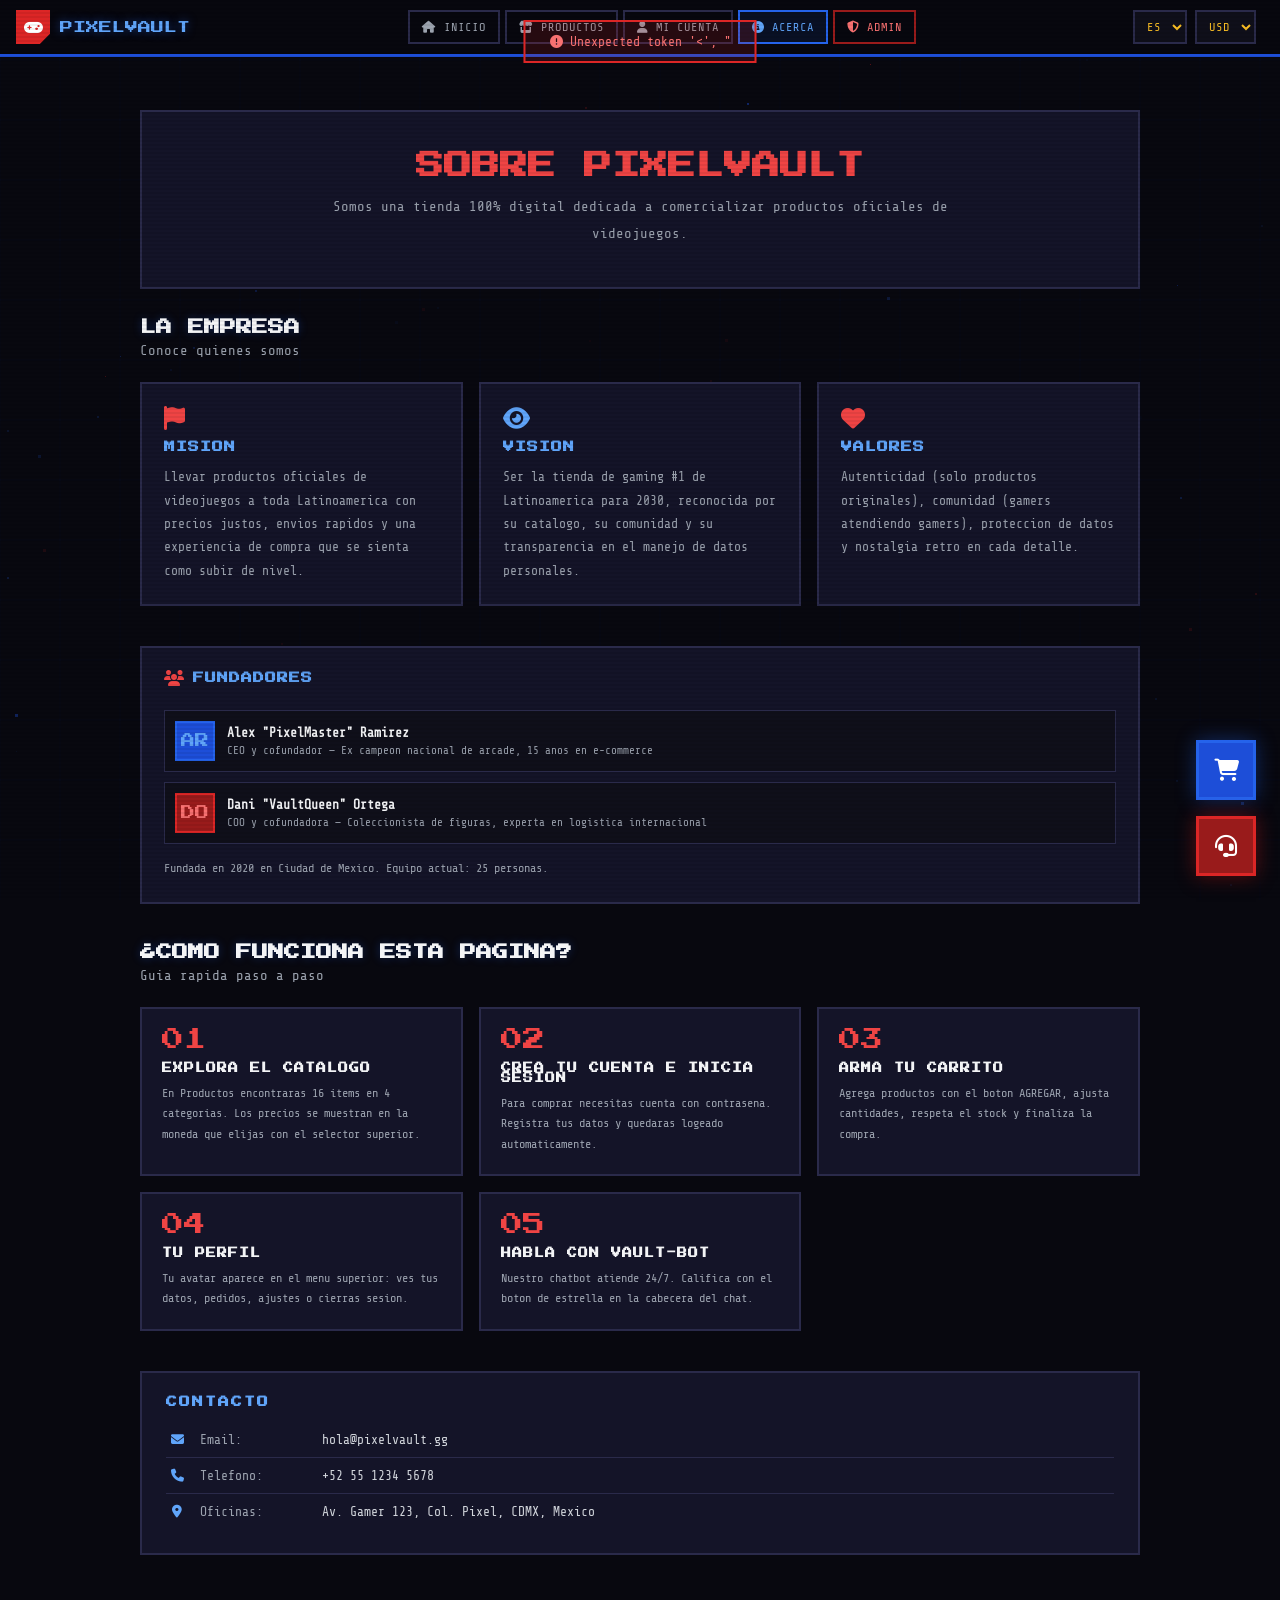
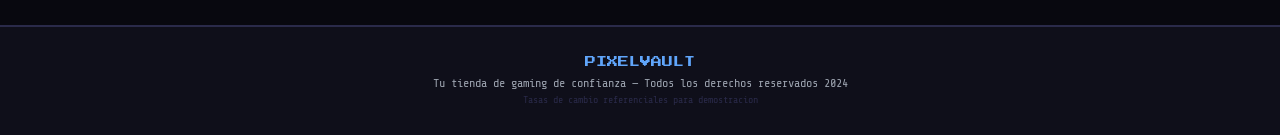
==== views/about.html @ 4f183993 "First Commit" ====
<!DOCTYPE html>
<html lang="es">
<head>
<meta charset="UTF-8">
<meta name="viewport" content="width=device-width, initial-scale=1.0">
<title>PixelVault — Acerca de</title>
<link href="https://fonts.googleapis.com/css2?family=Press+Start+2P&family=Share+Tech+Mono&display=swap" rel="stylesheet">
<link rel="stylesheet" href="https://cdnjs.cloudflare.com/ajax/libs/font-awesome/6.5.0/css/all.min.css">
<link rel="stylesheet" href="../assets/css/styles.css">
</head>
<body data-page="about">

<canvas id="bgCanvas"></canvas>
<div class="scanlines"></div>

<!-- NAVEGACION -->
<nav>
  <div class="nav-inner">
    <div class="nav-logo" onclick="showSection('home')">
      <div class="nav-logo-icon"><i class="fas fa-gamepad"></i></div>
      <span class="nav-logo-text">PIXELVAULT</span>
    </div>
    <div class="nav-links">
      <button class="nav-btn" onclick="showSection('home')" id="nav-home"><i class="fas fa-home"></i> <span data-i18n="nav_home">Inicio</span></button>
      <button class="nav-btn" onclick="showSection('products')" id="nav-products"><i class="fas fa-store"></i> <span data-i18n="nav_products">Productos</span></button>
      <button class="nav-btn" onclick="showSection('auth')" id="nav-auth"><i class="fas fa-user"></i> <span data-i18n="nav_account">Mi Cuenta</span></button>
      <button class="nav-btn active" onclick="showSection('about')" id="nav-about"><i class="fas fa-circle-info"></i> <span data-i18n="nav_about">Acerca</span></button>
      <button class="nav-btn admin-btn" onclick="showSection('admin')" id="nav-admin"><i class="fas fa-shield-halved"></i> <span data-i18n="nav_admin">Admin</span></button>
    </div>
    <div class="nav-right">
      <select class="currency-select" id="langSelect" title="Idioma / Language" onchange="setLang(this.value)">
        <option value="es">ES</option>
        <option value="en">EN</option>
      </select>
      <select class="currency-select" id="currencySelect" title="Moneda de visualizacion" onchange="onCurrencyChange(this.value)"></select>
      <div id="navUserArea"></div>
    </div>
  </div>
</nav>

<!-- ACERCA DE -->
<section class="section active" id="sec-about">
  <div class="about-wrap">
    <div class="about-hero">
      <h2><span data-i18n="about_about">SOBRE</span> <span>PIXELVAULT</span></h2>
      <p data-i18n="about_intro">Somos una tienda 100% digital dedicada a comercializar productos oficiales de videojuegos: ediciones coleccionistas, accesorios, merchandising y coleccionables. Nacimos de la pasion gamer y la nostalgia retro, con un compromiso firme: proteger los datos de nuestros clientes como se protege un loot legendario.</p>
    </div>

    <h2 class="section-title" style="font-size:16px;" data-i18n="about_company">LA EMPRESA</h2>
    <p class="section-sub" data-i18n="about_company_sub">Conoce quienes somos</p>
    <div class="about-grid">
      <div class="about-card"><i class="fas fa-flag"></i><h4 data-i18n="about_mission">MISION</h4><p data-i18n="about_mission_d">Llevar productos oficiales de videojuegos a toda Latinoamerica con precios justos, envios rapidos y una experiencia de compra que se sienta como subir de nivel.</p></div>
      <div class="about-card"><i class="fas fa-eye" style="color:var(--blue-g);"></i><h4 data-i18n="about_vision">VISION</h4><p data-i18n="about_vision_d">Ser la tienda de gaming #1 de Latinoamerica para 2030, reconocida por su catalogo, su comunidad y su transparencia en el manejo de datos personales.</p></div>
      <div class="about-card"><i class="fas fa-heart"></i><h4 data-i18n="about_values">VALORES</h4><p data-i18n="about_values_d">Autenticidad (solo productos originales), comunidad (gamers atendiendo gamers), proteccion de datos y nostalgia retro en cada detalle.</p></div>
    </div>

    <div class="about-grid">
      <div class="about-card" style="grid-column:1/-1;">
        <h4><i class="fas fa-users" style="color:var(--red-l);font-size:16px;margin-right:8px;"></i><span data-i18n="about_founders">FUNDADORES</span></h4>
        <div class="founder"><div class="founder-avatar">AR</div><div class="founder-info"><b>Alex "PixelMaster" Ramirez</b><span data-i18n="about_f1">CEO y cofundador — Ex campeon nacional de arcade, 15 anos en e-commerce</span></div></div>
        <div class="founder f2"><div class="founder-avatar">DO</div><div class="founder-info"><b>Dani "VaultQueen" Ortega</b><span data-i18n="about_f2">COO y cofundadora — Coleccionista de figuras, experta en logistica internacional</span></div></div>
        <p style="margin-top:14px;font-size:12px;color:var(--txt-d);" data-i18n="about_team">Fundada en 2020 en Ciudad de Mexico. Equipo actual: 25 personas entre gamers, coleccionistas y desarrolladores. Almacenes en Mexico, Colombia y Espana.</p>
      </div>
    </div>

    <div class="guide-section">
      <h2 class="section-title" style="font-size:16px;" data-i18n="about_guide">¿COMO FUNCIONA ESTA PAGINA?</h2>
      <p class="section-sub" data-i18n="about_guide_sub">Guia rapida paso a paso</p>
      <div class="steps-grid">
        <div class="step-card"><span class="step-num">01</span><h4 data-i18n="about_s1_t">EXPLORA EL CATALOGO</h4><p data-i18n="about_s1_d">En <b>Productos</b> encontraras 16 items en 4 categorias. Los precios se muestran en la moneda que elijas con el selector superior (pesos, dolares, soles y mas).</p></div>
        <div class="step-card"><span class="step-num">02</span><h4 data-i18n="about_s2_t">CREA TU CUENTA E INICIA SESION</h4><p data-i18n="about_s2_d">Para comprar necesitas cuenta con contrasena, como en cualquier tienda real. Ve a <b>Mi Cuenta</b>, registra tus datos (clasificados por privacidad) y quedaras logeado automaticamente.</p></div>
        <div class="step-card"><span class="step-num">03</span><h4 data-i18n="about_s3_t">ARMA TU CARRITO</h4><p data-i18n="about_s3_d">Agrega productos con el boton AGREGAR. Abre tu carrito con el <b>boton azul flotante</b> (arriba del chat), ajusta cantidades, respeta el stock y finaliza la compra.</p></div>
        <div class="step-card"><span class="step-num">04</span><h4 data-i18n="about_s4_t">TU PERFIL</h4><p data-i18n="about_s4_d">Tu avatar aparece en el menu superior. Desde ahi ves <b>Mi Perfil</b> (tus datos por clasificacion), <b>Mis Pedidos</b> y <b>Ajustes</b> (moneda, datos editables), o cierras sesion.</p></div>
        <div class="step-card"><span class="step-num">05</span><h4 data-i18n="about_s5_t">HABLA CON VAULT-BOT</h4><p data-i18n="about_s5_d">Nuestro chatbot atiende 24/7 sin limite de mensajes. Al terminar, califica con el <b>boton de estrella</b> en la cabecera del chat (1 a 5 estrellas + comentario).</p></div>
      </div>
    </div>

    <div class="contact-box">
      <h4 style="font-size:11px;color:var(--blue-g);margin-bottom:14px;letter-spacing:2px;" data-i18n="about_contact">CONTACTO</h4>
      <div class="contact-row"><i class="fas fa-envelope"></i><b data-i18n="about_email">Email:</b> hola@pixelvault.gg</div>
      <div class="contact-row"><i class="fas fa-phone"></i><b data-i18n="about_phone">Telefono:</b> +52 55 1234 5678</div>
      <div class="contact-row"><i class="fas fa-location-dot"></i><b data-i18n="about_office">Oficinas:</b> Av. Gamer 123, Col. Pixel, CDMX, Mexico</div>
    </div>
  </div>
</section>

<!-- CARRITO FLOTANTE -->
<button class="cart-toggle" id="cartToggle" aria-label="Abrir carrito">
  <i class="fas fa-cart-shopping"></i>
  <span class="cart-badge" id="cartBadge" style="display:none;">0</span>
</button>
<div class="cart-window" id="cartWindow">
  <div class="cart-header">
    <h4><i class="fas fa-cart-shopping"></i> <span data-i18n="cart_title">MI CARRITO</span> <span class="items-count" id="cartCountLbl"></span></h4>
    <button class="chat-close" id="cartClose"><i class="fas fa-xmark"></i></button>
  </div>
  <div class="cart-body" id="cartBody"></div>
  <div class="cart-footer" id="cartFooter"></div>
</div>

<!-- CHATBOT -->
<button class="chat-toggle" id="chatToggle" aria-label="Abrir chat">
  <i class="fas fa-headset"></i>
  <div class="badge" id="chatBadge" style="display:none;">1</div>
</button>
<div class="chat-window" id="chatWindow" role="dialog">
  <div class="chat-header">
    <div class="chat-header-left">
      <div class="chat-avatar"><i class="fas fa-robot"></i></div>
      <div class="chat-header-info"><h4>VAULT-BOT</h4><p><i class="fas fa-circle" style="font-size:7px;color:#10B981;margin-right:4px;"></i><span data-i18n="chat_online">En linea</span></p></div>
    </div>
    <div class="chat-header-actions">
      <button class="chat-rate-btn" id="chatRateBtn" title="Calificar atencion"><i class="fas fa-star"></i></button>
      <button class="chat-close" id="chatClose"><i class="fas fa-xmark"></i></button>
    </div>
  </div>
  <div class="chat-messages" id="chatMessages"></div>
  <div class="rating-area" id="ratingArea"></div>
  <div class="chat-input-area">
    <input type="text" class="chat-input" id="chatInput" placeholder="Escribe tu mensaje..." autocomplete="off">
    <button class="chat-send" id="chatSend"><i class="fas fa-paper-plane"></i></button>
  </div>
</div>

<footer>
  <div class="footer-brand">PIXELVAULT</div>
  <p data-i18n="footer_slogan">Tu tienda de gaming de confianza — Todos los derechos reservados 2024</p>
  <p style="margin-top:4px;font-size:10px;color:var(--border);" data-i18n="footer_rates">Tasas de cambio referenciales para demostracion</p>
</footer>

<script src="../assets/js/config.js"></script>
<script src="../assets/js/api.js"></script>
<script src="../assets/js/toast.js"></script>
<script src="../assets/js/i18n.js"></script>
<script src="../assets/js/storage.js"></script>
<script src="../assets/js/currency.js"></script>
<script src="../assets/js/auth.js"></script>
<script src="../assets/js/navigation.js"></script>
<script src="../assets/js/products.js"></script>
<script src="../assets/js/cart.js"></script>
<script src="../assets/js/profile.js"></script>
<script src="../assets/js/chat.js"></script>
<script src="../assets/js/admin.js"></script>
<script src="../assets/js/background.js"></script>
<script src="../assets/js/main.js"></script>
</body>
</html>
---- assets/css/styles.css ----
:root{
  --bg:#08080F;--bg2:#0F0F1A;--card:#141428;--card2:#1A1A35;
  --blue:#2563EB;--blue-d:#1D4ED8;--blue-l:#3B82F6;--blue-g:#60A5FA;
  --red:#DC2626;--red-d:#991B1B;--red-l:#EF4444;--red-g:#F87171;
  --cyan:#06B6D4;--txt:#D1D5DB;--txt-l:#F3F4F6;--txt-d:#9CA3AF;
  --border:#2A2A4A;--gold:#FBBF24;--green:#10B981;
}
*{margin:0;padding:0;box-sizing:border-box;}
html{scroll-behavior:smooth;}
body{font-family:'Share Tech Mono',monospace;background:var(--bg);color:var(--txt);overflow-x:hidden;min-height:100vh;}
h1,h2,h3,h4,.pixel-font{font-family:'Press Start 2P',cursive;}
::-webkit-scrollbar{width:8px;}
::-webkit-scrollbar-track{background:var(--bg2);}
::-webkit-scrollbar-thumb{background:var(--blue-d);}
::-webkit-scrollbar-thumb:hover{background:var(--blue);}

.scanlines{position:fixed;top:0;left:0;width:100%;height:100%;pointer-events:none;z-index:9998;
  background:repeating-linear-gradient(0deg,transparent,transparent 2px,rgba(0,0,0,.06) 2px,rgba(0,0,0,.06) 4px);}
#bgCanvas{position:fixed;top:0;left:0;width:100%;height:100%;z-index:0;pointer-events:none;}

/* NAV */
nav{position:fixed;top:0;left:0;right:0;z-index:100;background:rgba(8,8,15,.95);border-bottom:3px solid var(--blue-d);backdrop-filter:blur(10px);}
.nav-inner{max-width:1280px;margin:0 auto;display:flex;align-items:center;justify-content:space-between;padding:10px 16px;gap:10px;flex-wrap:wrap;}
.nav-logo{display:flex;align-items:center;gap:10px;cursor:pointer;flex-shrink:0;}
.nav-logo-icon{width:34px;height:34px;background:var(--red);display:flex;align-items:center;justify-content:center;clip-path:polygon(0 0,100% 0,100% 70%,70% 100%,0 100%);}
.nav-logo-icon i{color:#fff;font-size:15px;}
.nav-logo-text{font-family:'Press Start 2P',cursive;font-size:13px;color:var(--blue-g);text-shadow:0 0 10px rgba(37,99,235,.5);}
.nav-links{display:flex;gap:5px;align-items:center;flex-wrap:wrap;}
.nav-btn{background:transparent;border:2px solid var(--border);color:var(--txt-d);padding:8px 12px;font-family:'Share Tech Mono',monospace;font-size:12px;cursor:pointer;transition:all .2s;text-transform:uppercase;letter-spacing:1px;}
.nav-btn:hover,.nav-btn.active{border-color:var(--blue);color:var(--blue-g);background:rgba(37,99,235,.1);}
.nav-btn.admin-btn{border-color:var(--red-d);color:var(--red-g);}
.nav-btn.admin-btn:hover,.nav-btn.admin-btn.active{border-color:var(--red);background:rgba(220,38,38,.1);}
.nav-right{display:flex;align-items:center;gap:8px;flex-wrap:wrap;}
.currency-select{background:var(--bg2);border:2px solid var(--border);color:var(--gold);font-family:'Share Tech Mono',monospace;font-size:12px;padding:7px 8px;cursor:pointer;letter-spacing:1px;}
.currency-select:hover{border-color:var(--gold);}
.currency-select:focus{outline:none;border-color:var(--gold);}

.nav-user{position:relative;}
.nav-user-chip{display:flex;align-items:center;gap:8px;background:rgba(16,185,129,.08);border:2px solid var(--green);padding:5px 12px 5px 5px;cursor:pointer;transition:all .2s;}
.nav-user-chip:hover{background:rgba(16,185,129,.15);box-shadow:0 0 10px rgba(16,185,129,.2);}
.nav-user-avatar{width:28px;height:28px;background:var(--blue-d);border:2px solid var(--blue);display:flex;align-items:center;justify-content:center;font-family:'Press Start 2P',cursive;font-size:11px;color:var(--blue-g);}
.nav-user-name{font-size:12px;color:var(--green);letter-spacing:1px;}
.nav-user-arrow{font-size:10px;color:var(--txt-d);transition:transform .2s;}
.nav-user.open .nav-user-arrow{transform:rotate(180deg);}
.user-dropdown{position:absolute;top:calc(100% + 8px);right:0;background:var(--bg2);border:2px solid var(--green);min-width:200px;display:none;z-index:150;box-shadow:0 10px 30px rgba(0,0,0,.6);}
.nav-user.open .user-dropdown{display:block;animation:fadeIn .2s;}
.user-dropdown button{display:flex;align-items:center;gap:10px;width:100%;background:none;border:none;border-bottom:1px solid var(--border);color:var(--txt);padding:11px 14px;font-family:'Share Tech Mono',monospace;font-size:12px;cursor:pointer;letter-spacing:1px;transition:all .15s;text-align:left;}
.user-dropdown button:last-child{border-bottom:none;}
.user-dropdown button:hover{background:rgba(37,99,235,.1);color:var(--blue-g);padding-left:18px;}
.user-dropdown button i{width:16px;text-align:center;}
.user-dropdown button.danger:hover{background:rgba(220,38,38,.1);color:var(--red-g);}

/* SECTIONS */
.section{display:none;position:relative;z-index:1;min-height:100vh;padding:90px 16px 40px;}
.section.active{display:block;animation:fadeIn .3s ease;}
@keyframes fadeIn{from{opacity:0;}to{opacity:1;}}

/* HERO */
.hero{max-width:1200px;margin:0 auto;padding-top:40px;display:flex;flex-direction:column;align-items:center;text-align:center;}
.hero-badge{display:inline-block;background:var(--red-d);color:var(--red-g);font-size:10px;padding:6px 14px;letter-spacing:2px;text-transform:uppercase;margin-bottom:20px;border:2px solid var(--red);animation:blink 2s infinite;}
@keyframes blink{0%,100%{opacity:1;}50%{opacity:.6;}}
.hero h1{font-size:clamp(26px,5vw,52px);color:var(--txt-l);line-height:1.4;margin-bottom:16px;text-shadow:0 0 20px rgba(37,99,235,.3);}
.hero h1 span.blue{color:var(--blue-g);}
.hero h1 span.red{color:var(--red-l);}
.hero-sub{font-size:clamp(13px,2vw,17px);color:var(--txt-d);max-width:620px;margin-bottom:30px;line-height:1.8;}
.hero-actions{display:flex;gap:14px;flex-wrap:wrap;justify-content:center;margin-bottom:50px;}
.btn-primary{background:var(--blue-d);color:#fff;border:3px solid var(--blue);padding:12px 24px;font-family:'Press Start 2P',cursive;font-size:11px;cursor:pointer;transition:all .2s;text-transform:uppercase;letter-spacing:1px;}
.btn-primary:hover{background:var(--blue);box-shadow:0 0 20px rgba(37,99,235,.5);transform:translateY(-2px);}
.btn-primary:disabled{background:var(--border);border-color:var(--border);cursor:not-allowed;transform:none;box-shadow:none;}
.btn-secondary{background:transparent;color:var(--red-g);border:3px solid var(--red-d);padding:12px 24px;font-family:'Press Start 2P',cursive;font-size:11px;cursor:pointer;transition:all .2s;text-transform:uppercase;letter-spacing:1px;}
.btn-secondary:hover{background:rgba(220,38,38,.15);border-color:var(--red);transform:translateY(-2px);}
.btn-green{background:rgba(16,185,129,.15);color:var(--green);border:3px solid var(--green);padding:12px 24px;font-family:'Press Start 2P',cursive;font-size:11px;cursor:pointer;transition:all .2s;text-transform:uppercase;letter-spacing:1px;}
.btn-green:hover{background:rgba(16,185,129,.25);box-shadow:0 0 20px rgba(16,185,129,.3);transform:translateY(-2px);}

.stats-row{display:flex;gap:30px;flex-wrap:wrap;justify-content:center;margin-bottom:50px;}
.stat-item{text-align:center;}
.stat-num{font-family:'Press Start 2P',cursive;font-size:clamp(22px,3vw,34px);color:var(--blue-g);text-shadow:0 0 15px rgba(37,99,235,.5);}
.stat-label{font-size:12px;color:var(--txt-d);margin-top:6px;text-transform:uppercase;letter-spacing:2px;}

/* PRODUCTOS */
.featured{max-width:1200px;margin:0 auto;}
.section-title{font-size:clamp(16px,2.5vw,24px);color:var(--txt-l);margin-bottom:8px;text-shadow:0 0 10px rgba(37,99,235,.3);}
.section-sub{font-size:14px;color:var(--txt-d);margin-bottom:24px;}
.products-grid{display:grid;grid-template-columns:repeat(auto-fill,minmax(250px,1fr));gap:18px;}
.product-card{background:var(--card);border:2px solid var(--border);overflow:hidden;transition:all .3s;}
.product-card:hover{border-color:var(--blue);transform:translateY(-4px);box-shadow:0 8px 30px rgba(37,99,235,.2);}
.product-img{width:100%;height:170px;object-fit:cover;display:block;border-bottom:2px solid var(--border);}
.product-body{padding:14px;}
.product-cat{font-size:9px;color:var(--cyan);text-transform:uppercase;letter-spacing:2px;margin-bottom:6px;}
.product-name{font-family:'Press Start 2P',cursive;font-size:10px;color:var(--txt-l);margin-bottom:8px;line-height:1.5;min-height:42px;}
.product-price{font-size:17px;color:var(--red-g);font-weight:bold;margin-bottom:4px;}
.product-price small{font-size:10px;color:var(--txt-d);}
.product-stock{font-size:10px;margin-bottom:10px;letter-spacing:1px;}
.product-stock.in{color:var(--green);}
.product-stock.low{color:var(--gold);animation:blink 1.5s infinite;}
.product-stock.out{color:var(--red-g);}
.product-btn{width:100%;background:var(--blue-d);color:#fff;border:2px solid var(--blue);padding:8px;font-family:'Share Tech Mono',monospace;font-size:12px;cursor:pointer;transition:all .2s;text-transform:uppercase;letter-spacing:1px;}
.product-btn:hover:not(:disabled){background:var(--blue);box-shadow:0 0 10px rgba(37,99,235,.4);}
.product-btn:disabled{background:var(--border);border-color:var(--border);color:var(--txt-d);cursor:not-allowed;}

/* PRIVACY cards */
.privacy-section{max-width:1000px;margin:40px auto 0;}
.privacy-grid{display:grid;grid-template-columns:repeat(auto-fill,minmax(220px,1fr));gap:16px;margin-top:20px;}
.privacy-card{padding:20px;border:2px solid var(--border);background:var(--card);}
.privacy-card h4{font-size:10px;margin-bottom:8px;letter-spacing:1px;}
.privacy-card p{font-size:12px;color:var(--txt-d);line-height:1.6;}
.privacy-card.public h4{color:#10B981;}.privacy-card.public{border-color:rgba(16,185,129,.3);}
.privacy-card.semi h4{color:var(--blue-g);}.privacy-card.semi{border-color:rgba(37,99,235,.3);}
.privacy-card.private h4{color:#F59E0B;}.privacy-card.private{border-color:rgba(245,158,11,.3);}
.privacy-card.sensitive h4{color:var(--red-g);}.privacy-card.sensitive{border-color:rgba(220,38,38,.3);}
.privacy-icon{font-size:24px;margin-bottom:10px;}

/* FORM */
.form-section{max-width:700px;margin:0 auto;}
.form-group{margin-bottom:18px;}
.form-group label{display:block;font-size:12px;color:var(--txt-d);margin-bottom:6px;text-transform:uppercase;letter-spacing:1px;}
.form-group label .tag{font-size:9px;padding:2px 6px;margin-left:6px;display:inline-block;}
.tag.pub{background:rgba(16,185,129,.15);color:#10B981;border:1px solid rgba(16,185,129,.3);}
.tag.sem{background:rgba(37,99,235,.15);color:var(--blue-g);border:1px solid rgba(37,99,235,.3);}
.tag.pri{background:rgba(245,158,11,.15);color:#F59E0B;border:1px solid rgba(245,158,11,.3);}
.tag.sen{background:rgba(220,38,38,.15);color:var(--red-g);border:1px solid rgba(220,38,38,.3);}
.form-input{width:100%;background:var(--bg2);border:2px solid var(--border);color:var(--txt-l);padding:10px 14px;font-family:'Share Tech Mono',monospace;font-size:14px;transition:border-color .2s;}
.form-input:focus{outline:none;border-color:var(--blue);box-shadow:0 0 10px rgba(37,99,235,.2);}
.form-input::placeholder{color:var(--txt-d);opacity:.5;}
select.form-input{cursor:pointer;}
.form-row{display:grid;grid-template-columns:1fr 1fr;gap:14px;}
.form-check{display:flex;align-items:center;gap:8px;font-size:12px;color:var(--txt-d);cursor:pointer;}
.form-check input{accent-color:var(--blue);}

/* Campo de contrasena con boton mostrar/ocultar */
.pass-wrap{position:relative;}
.pass-wrap .form-input{padding-right:42px;}
.pass-toggle{position:absolute;top:50%;right:6px;transform:translateY(-50%);background:transparent;border:none;color:var(--txt-d);cursor:pointer;padding:8px;font-size:14px;transition:color .2s;}
.pass-toggle:hover{color:var(--blue-g);}

/* Indicador de fuerza de contrasena */
.strength{margin-top:8px;}
.strength-bar{height:6px;background:var(--border);width:0;transition:width .3s,background .3s;}
.strength-txt{display:block;font-size:10px;margin-top:3px;letter-spacing:1px;font-family:'Press Start 2P',cursive;color:var(--txt-d);}
.pass-hint{font-size:11px;color:var(--txt-d);margin-top:6px;line-height:1.4;}
.pass-hint.invalid{color:var(--red-g);}
.pass-hint.ok{color:var(--green);}

/* AUTH */
.auth-wrap{max-width:480px;margin:20px auto;}
.auth-tabs{display:flex;gap:8px;margin-bottom:24px;}
.auth-tab-btn{flex:1;background:transparent;border:2px solid var(--border);color:var(--txt-d);padding:12px;font-family:'Press Start 2P',cursive;font-size:10px;cursor:pointer;transition:all .2s;letter-spacing:1px;}
.auth-tab-btn.active{border-color:var(--blue);color:var(--blue-g);background:rgba(37,99,235,.1);box-shadow:0 0 12px rgba(37,99,235,.2);}
.auth-panel{display:none;}
.auth-panel.active{display:block;animation:fadeIn .25s;}
.auth-box{background:var(--card);border:2px solid var(--border);padding:26px;}
.auth-title{font-size:12px;color:var(--txt-l);margin-bottom:6px;letter-spacing:1px;}
.auth-sub{font-size:12px;color:var(--txt-d);margin-bottom:22px;line-height:1.7;}
.auth-error{color:var(--red-g);font-size:11px;margin-bottom:12px;display:none;border:1px solid var(--red-d);background:rgba(220,38,38,.08);padding:8px 12px;}

/* PERFIL */
.profile-wrap{max-width:1000px;margin:0 auto;}
.profile-header{display:flex;gap:22px;align-items:center;background:var(--card);border:2px solid var(--border);padding:26px;margin-bottom:24px;flex-wrap:wrap;}
.profile-avatar-big{width:84px;height:84px;background:var(--blue-d);border:3px solid var(--blue);display:flex;align-items:center;justify-content:center;font-family:'Press Start 2P',cursive;font-size:28px;color:var(--blue-g);flex-shrink:0;box-shadow:0 0 20px rgba(37,99,235,.3);}
.profile-head-info{flex:1;min-width:220px;}
.profile-head-info h2{font-size:16px;color:var(--txt-l);margin-bottom:6px;}
.profile-head-info .pmeta{font-size:12px;color:var(--txt-d);margin-bottom:4px;}
.profile-head-info .pmeta i{color:var(--cyan);width:18px;}
.level-box{min-width:200px;background:var(--bg2);border:2px solid var(--border);padding:14px;}
.level-box .lvl-title{font-family:'Press Start 2P',cursive;font-size:11px;color:var(--gold);margin-bottom:8px;}
.xp-bar-track{height:12px;background:var(--bg);border:1px solid var(--border);overflow:hidden;margin-bottom:6px;}
.xp-bar-fill{height:100%;background:linear-gradient(90deg,var(--red),var(--gold));transition:width .6s;}
.level-box .lvl-xp{font-size:10px;color:var(--txt-d);}
.profile-tabs{display:flex;gap:6px;flex-wrap:wrap;margin-bottom:20px;border-bottom:2px solid var(--border);padding-bottom:12px;}
.ptab-btn{background:transparent;border:2px solid var(--border);color:var(--txt-d);padding:9px 16px;font-family:'Share Tech Mono',monospace;font-size:12px;cursor:pointer;transition:all .2s;text-transform:uppercase;letter-spacing:1px;}
.ptab-btn.active{border-color:var(--green);color:var(--green);background:rgba(16,185,129,.08);}
.ptab-content{display:none;}
.ptab-content.active{display:block;animation:fadeIn .25s;}
.data-block{background:var(--card);border:2px solid var(--border);padding:20px;margin-bottom:16px;}
.data-block h4{font-size:10px;margin-bottom:14px;letter-spacing:2px;display:flex;align-items:center;gap:8px;}
.data-block h4 .dot{width:10px;height:10px;display:inline-block;}
.data-grid{display:grid;grid-template-columns:repeat(auto-fill,minmax(220px,1fr));gap:10px;}
.data-field{background:var(--bg2);border:1px solid var(--border);padding:10px 12px;}
.data-field .df-label{font-size:9px;color:var(--txt-d);text-transform:uppercase;letter-spacing:1px;margin-bottom:4px;}
.data-field .df-val{font-size:13px;color:var(--txt-l);word-break:break-all;}
.order-card{background:var(--card);border:2px solid var(--border);padding:16px;margin-bottom:14px;}
.order-head{display:flex;justify-content:space-between;flex-wrap:wrap;gap:8px;border-bottom:1px solid var(--border);padding-bottom:10px;margin-bottom:10px;}
.order-id{font-family:'Press Start 2P',cursive;font-size:10px;color:var(--gold);}
.order-date{font-size:11px;color:var(--txt-d);}
.order-total{text-align:right;}
.order-total .ot-val{font-size:16px;color:var(--red-g);font-weight:bold;}
.order-items{font-size:12px;color:var(--txt);line-height:1.9;}
.order-items .oi-qty{color:var(--cyan);}
.empty-state{text-align:center;color:var(--txt-d);padding:40px 20px;background:var(--card);border:2px dashed var(--border);}
.empty-state i{font-size:34px;color:var(--border);display:block;margin-bottom:12px;}
.empty-state p{font-size:13px;margin-bottom:16px;}

/* CARRITO FLOTANTE */
.cart-toggle{position:fixed;bottom:100px;right:24px;z-index:9999;width:60px;height:60px;background:var(--blue-d);border:3px solid var(--blue);color:#fff;font-size:22px;cursor:pointer;display:flex;align-items:center;justify-content:center;transition:all .3s;box-shadow:0 0 20px rgba(37,99,235,.4),0 4px 15px rgba(0,0,0,.5);}
.cart-toggle:hover{background:var(--blue);box-shadow:0 0 30px rgba(37,99,235,.6);transform:scale(1.08);}
.cart-badge{position:absolute;top:-8px;right:-8px;background:var(--red);color:#fff;font-size:10px;min-width:22px;height:22px;display:flex;align-items:center;justify-content:center;font-family:'Press Start 2P',cursive;border:2px solid var(--red-g);padding:0 3px;}
.cart-window{position:fixed;bottom:172px;right:24px;z-index:9999;width:400px;max-height:calc(100vh - 200px);background:var(--bg2);border:3px solid var(--blue-d);display:none;flex-direction:column;box-shadow:0 10px 50px rgba(0,0,0,.7),0 0 30px rgba(37,99,235,.15);}
.cart-window.visible{display:flex;animation:chatSlideUp .3s ease;}
@keyframes chatSlideUp{from{opacity:0;transform:translateY(20px);}to{opacity:1;transform:translateY(0);}}
.cart-header{background:var(--card);border-bottom:2px solid var(--blue-d);padding:12px 16px;display:flex;align-items:center;justify-content:space-between;flex-shrink:0;}
.cart-header h4{font-size:11px;color:var(--blue-g);letter-spacing:1px;}
.cart-header .items-count{font-size:10px;color:var(--txt-d);margin-left:8px;}
.cart-body{flex:1;overflow-y:auto;min-height:120px;}
.cart-footer{border-top:2px solid var(--border);background:var(--card);padding:14px;flex-shrink:0;}
.cart-total-row{display:flex;justify-content:space-between;align-items:center;margin-bottom:12px;}
.cart-total-row .ct-label{font-size:12px;color:var(--txt-d);text-transform:uppercase;letter-spacing:1px;}
.cart-total-row .ct-val{font-family:'Press Start 2P',cursive;font-size:14px;color:var(--red-g);font-weight:bold;}
.cart-item{display:flex;gap:10px;padding:12px 14px;border-bottom:1px solid var(--border);align-items:center;}
.cart-item:last-child{border-bottom:none;}
.cart-item-img{width:54px;height:54px;object-fit:cover;border:1px solid var(--border);flex-shrink:0;}
.cart-item-info{flex:1;min-width:0;}
.cart-item-name{font-size:11px;color:var(--txt-l);line-height:1.4;margin-bottom:4px;font-family:'Press Start 2P',cursive;}
.cart-item-price{font-size:11px;color:var(--red-g);}
.cart-item-subtotal{font-size:12px;color:var(--gold);font-weight:bold;margin-top:3px;}
.qty-controls{display:flex;align-items:center;gap:6px;}
.qty-btn{width:24px;height:24px;background:var(--bg);border:2px solid var(--border);color:var(--blue-g);cursor:pointer;font-size:12px;display:flex;align-items:center;justify-content:center;transition:all .15s;}
.qty-btn:hover:not(:disabled){border-color:var(--blue);background:rgba(37,99,235,.15);}
.qty-btn:disabled{opacity:.3;cursor:not-allowed;}
.qty-num{font-size:13px;color:var(--txt-l);min-width:22px;text-align:center;}
.cart-item-remove{background:none;border:none;color:var(--txt-d);cursor:pointer;font-size:14px;padding:6px;transition:color .2s;}
.cart-item-remove:hover{color:var(--red-l);}
.cart-msg{text-align:center;padding:36px 20px;color:var(--txt-d);}
.cart-msg i{font-size:34px;color:var(--border);display:block;margin-bottom:14px;}
.cart-msg p{font-size:12px;margin-bottom:16px;line-height:1.7;}
.checkout-summary{padding:16px;background:var(--bg2);margin:12px;border:1px solid var(--border);}
.checkout-summary h5{font-size:10px;color:var(--blue-g);margin-bottom:12px;letter-spacing:2px;font-family:'Press Start 2P',cursive;}
.co-row{display:flex;justify-content:space-between;font-size:12px;padding:5px 0;border-bottom:1px dashed var(--border);}
.co-row:last-child{border:none;}
.co-row b{color:var(--txt-l);}
.success-panel{text-align:center;padding:36px 24px;}
.success-panel .sp-icon{font-size:44px;color:var(--green);margin-bottom:16px;animation:glowPulse 2s infinite;}
.success-panel h4{font-size:13px;color:var(--green);margin-bottom:12px;letter-spacing:1px;}
.success-panel .order-code{font-family:'Press Start 2P',cursive;font-size:13px;color:var(--gold);background:var(--bg2);border:2px solid var(--gold);display:inline-block;padding:10px 18px;margin:12px 0;}
.success-panel p{font-size:12px;color:var(--txt-d);line-height:1.8;margin-bottom:16px;}
.stock-limit-note{font-size:10px;color:var(--gold);margin-top:3px;}

/* CHATBOT */
.chat-toggle{position:fixed;bottom:24px;right:24px;z-index:9999;width:60px;height:60px;background:var(--red-d);border:3px solid var(--red);color:#fff;font-size:22px;cursor:pointer;display:flex;align-items:center;justify-content:center;transition:all .3s;box-shadow:0 0 20px rgba(220,38,38,.4),0 4px 15px rgba(0,0,0,.5);}
.chat-toggle:hover{background:var(--red);box-shadow:0 0 30px rgba(220,38,38,.6);transform:scale(1.08);}
.chat-toggle .badge{position:absolute;top:-8px;right:-8px;background:var(--blue);color:#fff;font-size:9px;width:20px;height:20px;display:flex;align-items:center;justify-content:center;font-family:'Press Start 2P',cursive;border:2px solid var(--blue-g);animation:badgePulse 1.5s infinite;}
@keyframes badgePulse{0%,100%{transform:scale(1);}50%{transform:scale(1.2);}}
.chat-window{position:fixed;bottom:96px;right:24px;z-index:9999;width:380px;height:540px;background:var(--bg2);border:3px solid var(--blue-d);display:none;flex-direction:column;box-shadow:0 10px 50px rgba(0,0,0,.7);}
.chat-window.visible{display:flex;animation:chatSlideUp .3s ease;}
.chat-header{background:var(--card);border-bottom:2px solid var(--blue-d);padding:10px 14px;display:flex;align-items:center;justify-content:space-between;flex-shrink:0;gap:8px;}
.chat-header-left{display:flex;align-items:center;gap:10px;min-width:0;}
.chat-avatar{width:32px;height:32px;background:var(--blue-d);border:2px solid var(--blue);display:flex;align-items:center;justify-content:center;font-size:14px;color:var(--blue-g);flex-shrink:0;}
.chat-header-info h4{font-size:10px;color:var(--blue-g);letter-spacing:1px;}
.chat-header-info p{font-size:10px;color:#10B981;}
.chat-header-actions{display:flex;gap:6px;align-items:center;}
.chat-rate-btn{background:var(--bg);border:2px solid var(--border);color:var(--txt-d);width:34px;height:34px;cursor:pointer;font-size:15px;display:flex;align-items:center;justify-content:center;transition:all .2s;}
.chat-rate-btn:hover{border-color:var(--gold);color:var(--gold);transform:scale(1.1);}
.chat-rate-btn.rated{border-color:var(--gold);color:var(--gold);box-shadow:0 0 8px rgba(251,191,36,.4);}
.chat-close{background:var(--bg);border:2px solid var(--border);color:var(--txt-d);cursor:pointer;font-size:14px;width:34px;height:34px;transition:all .2s;}
.chat-close:hover{color:var(--red-g);border-color:var(--red);}
.chat-messages{flex:1;overflow-y:auto;padding:16px;display:flex;flex-direction:column;gap:12px;min-height:0;}
.chat-msg{max-width:85%;padding:10px 14px;font-size:13px;line-height:1.5;word-wrap:break-word;}
.chat-msg.bot{align-self:flex-start;background:var(--card);border:1px solid var(--border);color:var(--txt);}
.chat-msg.user{align-self:flex-end;background:var(--blue-d);border:1px solid var(--blue);color:#fff;}
.chat-msg .time{font-size:9px;color:var(--txt-d);margin-top:4px;display:block;}
.rating-area{display:none;border-top:2px solid var(--border);background:var(--card);flex-shrink:0;}
.rating-area.expanded{display:block;}
.rating-inner{padding:12px;text-align:center;}
.rating-inner p{font-size:11px;color:var(--txt-d);margin-bottom:8px;}
.rating-who{font-size:10px;margin-bottom:8px;color:var(--txt-d);}
.rating-who b{color:var(--green);}
.stars{display:flex;justify-content:center;gap:6px;margin-bottom:10px;}
.stars i{font-size:24px;color:var(--border);cursor:pointer;transition:all .15s;}
.stars i.active{color:var(--gold);text-shadow:0 0 8px rgba(251,191,36,.5);}
.stars i:hover{transform:scale(1.25);}
.rating-comment{width:100%;background:var(--bg);border:1px solid var(--border);color:var(--txt-l);padding:6px 10px;font-family:'Share Tech Mono',monospace;font-size:11px;resize:none;height:48px;margin-bottom:8px;}
.btn-rate{background:var(--red-d);border:2px solid var(--red);color:#fff;padding:8px 18px;font-family:'Press Start 2P',cursive;font-size:9px;cursor:pointer;transition:all .2s;}
.btn-rate:hover{background:var(--red);box-shadow:0 0 10px rgba(220,38,38,.4);}
.rating-note{font-size:9px;color:var(--txt-d);margin-top:8px;display:block;}
.rating-done{padding:18px 14px;text-align:center;}
.rating-done .done-icon{font-size:28px;color:#10B981;margin-bottom:10px;}
.rating-done h5{font-family:'Press Start 2P',cursive;font-size:10px;color:#10B981;margin-bottom:10px;}
.rating-done .done-stars{color:var(--gold);font-size:18px;margin-bottom:8px;letter-spacing:3px;}
.rating-done p{font-size:11px;color:var(--txt-d);line-height:1.6;}
.chat-input-area{border-top:2px solid var(--border);padding:10px;display:flex;gap:8px;background:var(--card);flex-shrink:0;}
.chat-input{flex:1;background:var(--bg);border:2px solid var(--border);color:var(--txt-l);padding:8px 12px;font-family:'Share Tech Mono',monospace;font-size:13px;}
.chat-input:focus{outline:none;border-color:var(--blue);}
.chat-send{background:var(--blue-d);border:2px solid var(--blue);color:#fff;padding:8px 14px;cursor:pointer;font-size:14px;}
.chat-send:hover{background:var(--blue);}

/* ABOUT */
.about-wrap{max-width:1000px;margin:0 auto;padding-top:20px;}
.about-hero{text-align:center;padding:40px 24px;border:2px solid var(--border);background:var(--card);margin-bottom:30px;}
.about-hero h2{font-size:clamp(18px,3vw,28px);color:var(--txt-l);margin-bottom:14px;}
.about-hero h2 span{color:var(--red-l);}
.about-hero p{font-size:14px;color:var(--txt-d);max-width:650px;margin:0 auto;line-height:1.9;}
.about-grid{display:grid;grid-template-columns:repeat(auto-fill,minmax(290px,1fr));gap:16px;margin-bottom:40px;}
.about-card{background:var(--card);border:2px solid var(--border);padding:22px;}
.about-card h4{font-size:11px;color:var(--blue-g);margin-bottom:12px;letter-spacing:1px;}
.about-card p{font-size:13px;color:var(--txt-d);line-height:1.8;}
.about-card i{font-size:24px;margin-bottom:12px;color:var(--red-l);}
.founder{display:flex;align-items:center;gap:12px;margin-bottom:10px;padding:10px;border:1px solid var(--border);background:var(--bg2);}
.founder-avatar{width:40px;height:40px;background:var(--blue-d);border:2px solid var(--blue);display:flex;align-items:center;justify-content:center;font-family:'Press Start 2P',cursive;font-size:14px;color:var(--blue-g);flex-shrink:0;}
.founder.f2 .founder-avatar{background:var(--red-d);border-color:var(--red);color:var(--red-g);}
.founder-info b{font-size:13px;color:var(--txt-l);display:block;}
.founder-info span{font-size:11px;color:var(--txt-d);}
.guide-section{margin-bottom:40px;}
.steps-grid{display:grid;grid-template-columns:repeat(auto-fill,minmax(280px,1fr));gap:16px;}
.step-card{background:var(--card);border:2px solid var(--border);padding:20px;transition:all .2s;}
.step-card:hover{border-color:var(--blue);transform:translateY(-3px);}
.step-num{font-family:'Press Start 2P',cursive;color:var(--red-l);font-size:22px;margin-bottom:12px;display:block;}
.step-card h4{font-size:10px;color:var(--txt-l);margin-bottom:10px;letter-spacing:1px;}
.step-card p{font-size:12px;color:var(--txt-d);line-height:1.7;}
.step-card .step-hint{margin-top:10px;font-size:11px;color:var(--cyan);display:block;}
.contact-box{background:var(--card);border:2px solid var(--border);padding:24px;margin-bottom:30px;}
.contact-row{display:flex;align-items:center;gap:12px;padding:10px 0;border-bottom:1px solid var(--border);font-size:13px;}
.contact-row:last-child{border-bottom:none;}
.contact-row i{color:var(--blue-g);width:22px;text-align:center;}
.contact-row b{color:var(--txt-d);font-weight:normal;width:110px;flex-shrink:0;}

/* ADMIN */
.admin-login{max-width:400px;margin:60px auto;text-align:center;}
.admin-login h2{font-size:18px;color:var(--red-g);margin-bottom:20px;}
.admin-dashboard{max-width:1100px;margin:20px auto;}
.dash-header{display:flex;align-items:center;justify-content:space-between;margin-bottom:24px;flex-wrap:wrap;gap:16px;}
.dash-header h2{font-size:16px;color:var(--red-g);}
.dash-date{font-size:12px;color:var(--txt-d);background:var(--card);border:1px solid var(--border);padding:6px 12px;}
.admin-tabs{display:flex;gap:6px;flex-wrap:wrap;margin-bottom:24px;border-bottom:2px solid var(--border);padding-bottom:12px;}
.admin-tab-btn{background:transparent;border:2px solid var(--border);color:var(--txt-d);padding:10px 16px;font-family:'Share Tech Mono',monospace;font-size:12px;cursor:pointer;transition:all .2s;text-transform:uppercase;letter-spacing:1px;}
.admin-tab-btn.active{border-color:var(--red);color:var(--red-g);background:rgba(220,38,38,.1);}
.admin-tab-content{display:none;}
.admin-tab-content.active{display:block;}
.dash-cards{display:grid;grid-template-columns:repeat(auto-fill,minmax(200px,1fr));gap:14px;margin-bottom:24px;}
.dash-card{background:var(--card);border:2px solid var(--border);padding:18px;text-align:center;transition:all .2s;}
.dash-card:hover{border-color:var(--blue);}
.dash-card i{font-size:24px;margin-bottom:8px;}
.dash-card .val{font-family:'Press Start 2P',cursive;font-size:20px;color:var(--blue-g);margin-bottom:4px;}
.dash-card .lbl{font-size:9px;color:var(--txt-d);text-transform:uppercase;letter-spacing:1px;}
.report-section{background:var(--card);border:2px solid var(--border);padding:24px;margin-bottom:20px;}
.report-section h3{font-size:12px;color:var(--blue-g);margin-bottom:16px;letter-spacing:2px;border-bottom:2px solid var(--border);padding-bottom:10px;}
.report-table{width:100%;border-collapse:collapse;font-size:12px;}
.report-table th{text-align:left;padding:8px 10px;background:var(--bg2);color:var(--blue-g);border:1px solid var(--border);text-transform:uppercase;letter-spacing:1px;font-size:10px;}
.report-table td{padding:8px 10px;border:1px solid var(--border);color:var(--txt);}
.report-h4{font-size:12px;color:var(--txt-l);margin:20px 0 12px;font-family:'Press Start 2P',cursive;}
.rating-bars{display:flex;flex-direction:column;gap:8px;margin-top:12px;}
.rating-bar-row{display:flex;align-items:center;gap:10px;font-size:12px;}
.rating-bar-row .stars-label{width:50px;color:var(--txt-d);flex-shrink:0;}
.rating-bar-track{flex:1;height:16px;background:var(--bg);border:1px solid var(--border);overflow:hidden;}
.rating-bar-fill{height:100%;transition:width .5s;}
.admin-suggestions{background:rgba(6,182,212,.05);border:2px solid rgba(6,182,212,.2);padding:16px;margin-top:16px;}
.admin-suggestions h4{font-size:10px;color:var(--cyan);margin-bottom:10px;letter-spacing:2px;}
.admin-suggestions li{font-size:12px;color:var(--txt);margin-bottom:6px;padding-left:16px;position:relative;list-style:none;}
.admin-suggestions li::before{content:'>';position:absolute;left:0;color:var(--cyan);font-family:'Press Start 2P',cursive;font-size:8px;}
.privacy-tabs{display:flex;gap:6px;flex-wrap:wrap;margin-bottom:16px;}
.privacy-tab-btn{background:transparent;border:2px solid var(--border);color:var(--txt-d);padding:8px 14px;font-family:'Share Tech Mono',monospace;font-size:11px;cursor:pointer;transition:all .2s;text-transform:uppercase;}
.privacy-tab-btn[data-level="public"].active{border-color:#10B981;color:#10B981;background:rgba(16,185,129,.1);}
.privacy-tab-btn[data-level="semi"].active{border-color:var(--blue);color:var(--blue-g);background:rgba(37,99,235,.1);}
.privacy-tab-btn[data-level="private"].active{border-color:#F59E0B;color:#F59E0B;background:rgba(245,158,11,.1);}
.privacy-tab-btn[data-level="sensitive"].active{border-color:var(--red);color:var(--red-g);background:rgba(220,38,38,.1);}
.data-warning{background:rgba(220,38,38,.08);border:2px solid rgba(220,38,38,.35);padding:14px 16px;margin-bottom:16px;display:flex;gap:12px;align-items:flex-start;}
.data-warning i{color:var(--red-g);font-size:18px;margin-top:2px;}
.data-warning p{font-size:11px;color:var(--txt);line-height:1.6;}
.data-info{background:rgba(37,99,235,.08);border:2px solid rgba(37,99,235,.25);padding:14px 16px;margin-bottom:16px;font-size:11px;color:var(--txt);line-height:1.6;}
.reveal-btn{background:var(--bg);border:1px solid var(--border);color:var(--cyan);font-size:9px;padding:3px 8px;cursor:pointer;font-family:'Share Tech Mono',monospace;margin-left:6px;}
.reveal-btn:hover{border-color:var(--cyan);}
.sens-val{color:var(--red-g);}
.masked{color:var(--txt-d);letter-spacing:2px;}

/* TOAST */
.toast{position:fixed;top:20px;left:50%;transform:translateX(-50%);z-index:99999;padding:12px 24px;font-size:13px;border:2px solid;animation:toastIn .4s ease;max-width:90%;text-align:center;background:var(--bg2);}
.toast.success{background:rgba(16,185,129,.15);border-color:#10B981;color:#10B981;}
.toast.error{background:rgba(220,38,38,.15);border-color:var(--red);color:var(--red-g);}
.toast.info{background:rgba(37,99,235,.15);border-color:var(--blue);color:var(--blue-g);}
@keyframes toastIn{from{opacity:0;transform:translateX(-50%) translateY(-20px);}to{opacity:1;transform:translateX(-50%) translateY(0);}}
.toast.out{animation:toastOut .3s ease forwards;}
@keyframes toastOut{to{opacity:0;transform:translateX(-50%) translateY(-20px);}}
@keyframes glowPulse{0%,100%{text-shadow:0 0 10px rgba(16,185,129,.4);}50%{text-shadow:0 0 25px rgba(16,185,129,.8);}}

footer{position:relative;z-index:1;border-top:2px solid var(--border);padding:30px 20px;text-align:center;background:var(--bg2);}
footer p{font-size:12px;color:var(--txt-d);}
footer .footer-brand{font-family:'Press Start 2P',cursive;font-size:11px;color:var(--blue-g);margin-bottom:8px;}

@media(max-width:768px){
  .nav-btn{padding:6px 8px;font-size:11px;}
  .form-row{grid-template-columns:1fr;}
  .chat-window{width:calc(100vw - 48px);right:24px;height:480px;}
  .cart-window{width:calc(100vw - 40px);right:20px;}
  .dash-cards{grid-template-columns:1fr 1fr;}
  .steps-grid,.about-grid{grid-template-columns:1fr;}
  .nav-user-name{display:none;}
  .profile-header{gap:14px;}
}
@media(max-width:480px){
  .nav-btn span{display:none;}
  .products-grid{grid-template-columns:1fr;}
  .dash-cards{grid-template-columns:1fr;}
  .chat-window{width:calc(100vw - 32px);right:16px;bottom:90px;height:460px;}
  .chat-toggle{bottom:16px;right:16px;width:52px;height:52px;font-size:20px;}
  .cart-toggle{bottom:84px;right:16px;width:52px;height:52px;font-size:20px;}
  .cart-window{bottom:150px;right:16px;}
}
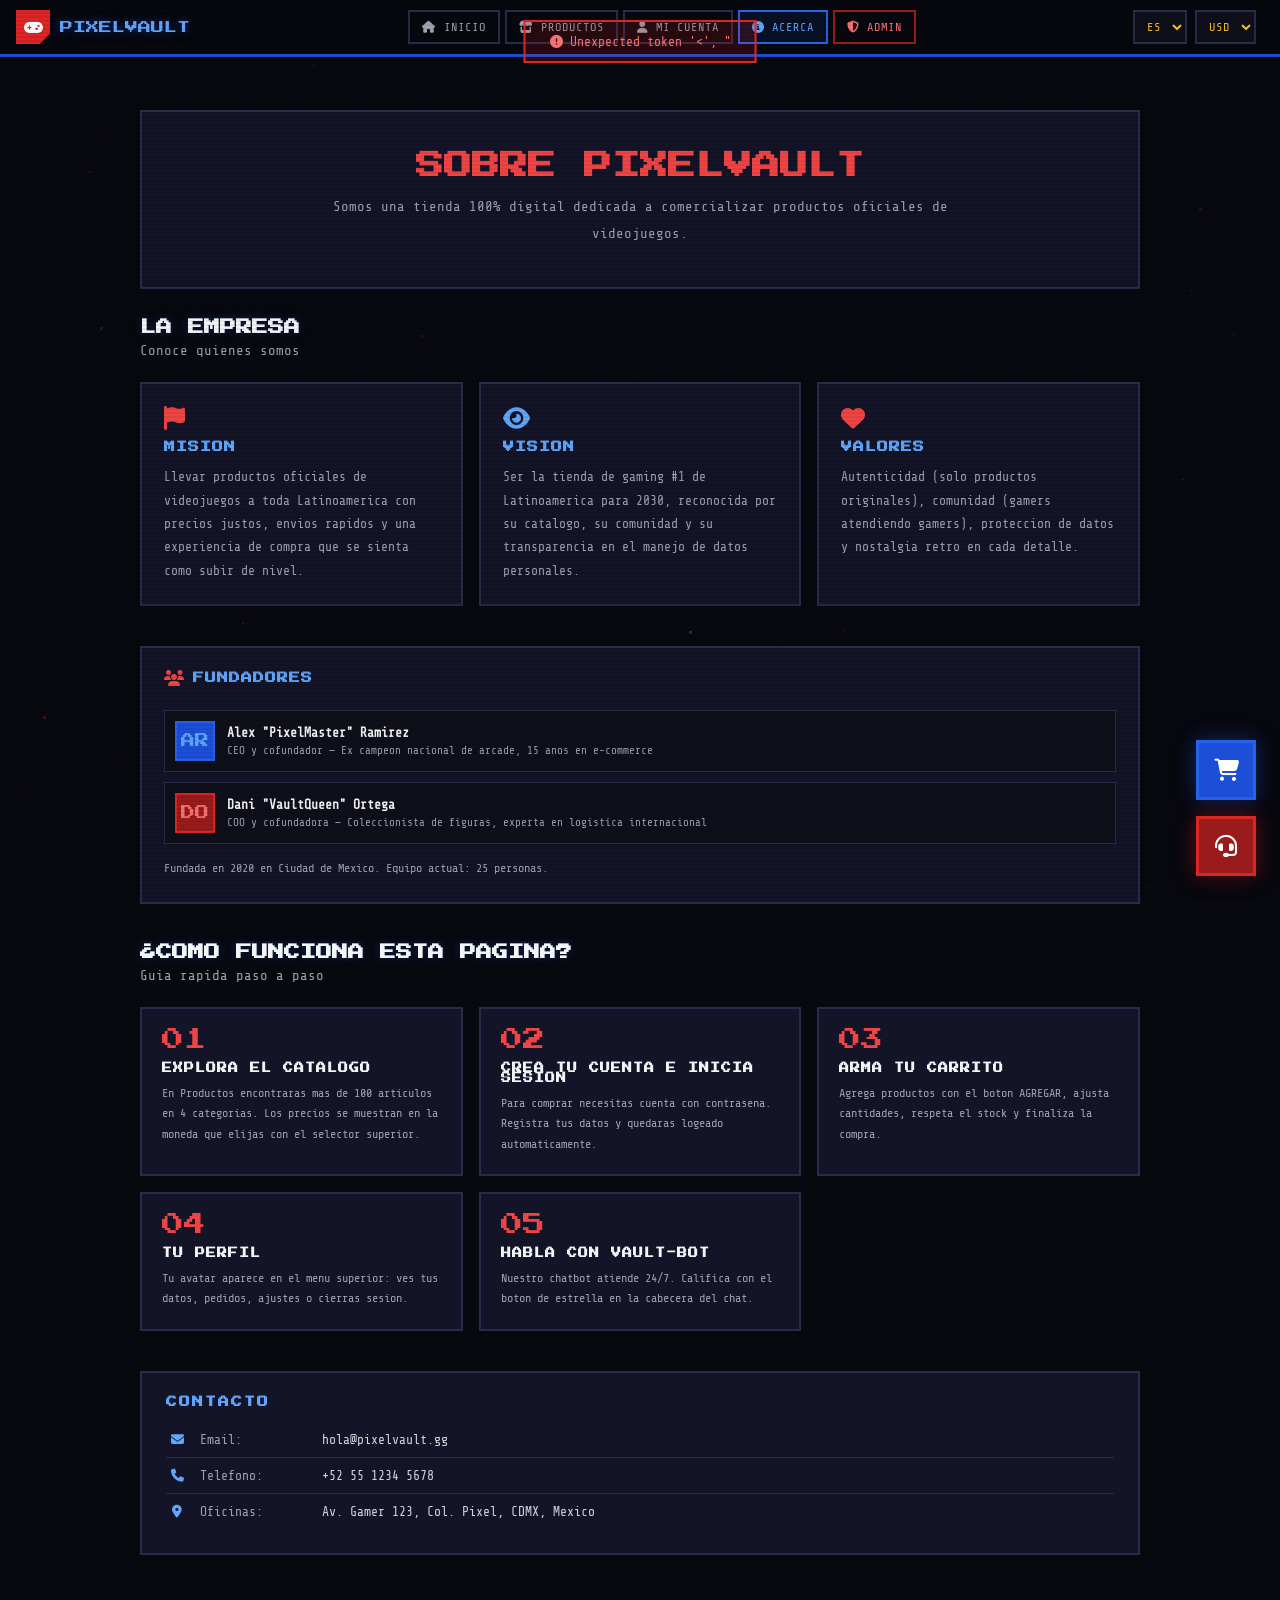
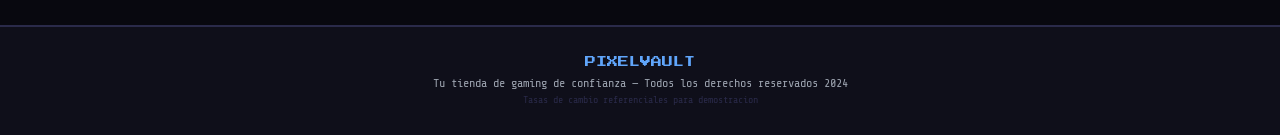
==== commit d71b93d7: "Full Design & 1 n8n implementation" ====
--- a/views/about.html
+++ b/views/about.html
@@ -67,7 +67,7 @@
       <h2 class="section-title" style="font-size:16px;" data-i18n="about_guide">¿COMO FUNCIONA ESTA PAGINA?</h2>
       <p class="section-sub" data-i18n="about_guide_sub">Guia rapida paso a paso</p>
       <div class="steps-grid">
-        <div class="step-card"><span class="step-num">01</span><h4 data-i18n="about_s1_t">EXPLORA EL CATALOGO</h4><p data-i18n="about_s1_d">En <b>Productos</b> encontraras 16 items en 4 categorias. Los precios se muestran en la moneda que elijas con el selector superior (pesos, dolares, soles y mas).</p></div>
+        <div class="step-card"><span class="step-num">01</span><h4 data-i18n="about_s1_t">EXPLORA EL CATALOGO</h4><p data-i18n="about_s1_d">En <b>Productos</b> encontraras mas de 100 articulos en 4 categorias. Los precios se muestran en la moneda que elijas con el selector superior (pesos, dolares, soles y mas).</p></div>
         <div class="step-card"><span class="step-num">02</span><h4 data-i18n="about_s2_t">CREA TU CUENTA E INICIA SESION</h4><p data-i18n="about_s2_d">Para comprar necesitas cuenta con contrasena, como en cualquier tienda real. Ve a <b>Mi Cuenta</b>, registra tus datos (clasificados por privacidad) y quedaras logeado automaticamente.</p></div>
         <div class="step-card"><span class="step-num">03</span><h4 data-i18n="about_s3_t">ARMA TU CARRITO</h4><p data-i18n="about_s3_d">Agrega productos con el boton AGREGAR. Abre tu carrito con el <b>boton azul flotante</b> (arriba del chat), ajusta cantidades, respeta el stock y finaliza la compra.</p></div>
         <div class="step-card"><span class="step-num">04</span><h4 data-i18n="about_s4_t">TU PERFIL</h4><p data-i18n="about_s4_d">Tu avatar aparece en el menu superior. Desde ahi ves <b>Mi Perfil</b> (tus datos por clasificacion), <b>Mis Pedidos</b> y <b>Ajustes</b> (moneda, datos editables), o cierras sesion.</p></div>
--- a/assets/css/styles.css
+++ b/assets/css/styles.css
@@ -186,6 +186,48 @@
 .order-total .ot-val{font-size:16px;color:var(--red-g);font-weight:bold;}
 .order-items{font-size:12px;color:var(--txt);line-height:1.9;}
 .order-items .oi-qty{color:var(--cyan);}
+/* PERFIL - MIS PEDIDOS (dashboard, filtros, tarjetas) */
+.orders-stats{display:grid;grid-template-columns:repeat(auto-fit,minmax(150px,1fr));gap:12px;margin-bottom:16px;}
+.ostat{background:var(--card);border:2px solid var(--border);padding:14px;display:flex;align-items:center;gap:12px;min-width:0;}
+.ostat-ico{width:40px;height:40px;flex-shrink:0;display:flex;align-items:center;justify-content:center;font-size:16px;border:2px solid var(--border);}
+.ostat-ico.gold{color:var(--gold);border-color:var(--gold);background:rgba(251,191,36,.08);}
+.ostat-ico.green{color:var(--green);border-color:var(--green);background:rgba(16,185,129,.08);}
+.ostat-ico.blue{color:var(--blue-g);border-color:var(--blue-l);background:rgba(37,99,235,.08);}
+.ostat-val{font-family:'Press Start 2P',cursive;font-size:12px;color:var(--txt-l);word-break:break-word;}
+.ostat-lbl{font-size:9px;color:var(--txt-d);text-transform:uppercase;letter-spacing:1px;margin-top:4px;}
+.orders-filters{display:flex;flex-wrap:wrap;gap:8px;margin-bottom:16px;}
+.ofilter{background:var(--bg2);border:2px solid var(--border);color:var(--txt-d);font-family:'Share Tech Mono',monospace;font-size:11px;padding:7px 12px;cursor:pointer;transition:all .2s;text-transform:uppercase;letter-spacing:.5px;}
+.ofilter:hover{border-color:var(--blue);color:var(--blue-g);}
+.ofilter.active{border-color:var(--gold);color:var(--gold);background:rgba(251,191,36,.08);}
+.order-head-right{display:flex;flex-direction:column;align-items:flex-end;gap:8px;text-align:right;}
+.order-status{font-family:'Press Start 2P',cursive;font-size:8px;padding:6px 9px;border:2px solid var(--txt-d);color:var(--txt-d);display:inline-flex;align-items:center;gap:6px;white-space:nowrap;}
+.order-status.pendiente{color:var(--gold);border-color:var(--gold);}
+.order-status.procesando{color:var(--blue-g);border-color:var(--blue-l);}
+.order-status.enviado{color:var(--cyan);border-color:var(--cyan);}
+.order-status.entregado{color:var(--green);border-color:var(--green);}
+.order-status.cancelado{color:var(--red-g);border-color:var(--red-g);}
+.order-copy{background:transparent;border:none;color:var(--txt-d);cursor:pointer;font-size:11px;padding:0 2px;transition:color .2s;}
+.order-copy:hover{color:var(--cyan);}
+.order-progress{display:flex;align-items:flex-start;margin:16px 0 6px;}
+.ostep{flex:1;display:flex;flex-direction:column;align-items:center;gap:6px;position:relative;}
+.ostep::before{content:'';position:absolute;top:14px;left:-50%;width:100%;height:2px;background:var(--border);}
+.ostep:first-child::before{display:none;}
+.ostep.done::before,.ostep.active::before{background:var(--green);}
+.odot{position:relative;z-index:1;width:28px;height:28px;border-radius:50%;border:2px solid var(--border);background:var(--bg);display:flex;align-items:center;justify-content:center;font-size:11px;color:var(--txt-d);}
+.ostep.done .odot{border-color:var(--green);color:var(--green);background:rgba(16,185,129,.1);}
+.ostep.active .odot{border-color:var(--green);color:var(--green);box-shadow:0 0 0 4px rgba(16,185,129,.15);}
+.olabel{font-size:9px;color:var(--txt-d);text-align:center;text-transform:uppercase;letter-spacing:.5px;}
+.ostep.done .olabel,.ostep.active .olabel{color:var(--txt);}
+.order-cancelled{display:flex;align-items:center;gap:8px;color:var(--red-g);font-size:12px;background:rgba(220,38,38,.08);border:2px solid var(--red-d);padding:10px 12px;margin:14px 0 4px;}
+.order-items-toggle{display:inline-flex;align-items:center;gap:8px;font-size:12px;color:var(--cyan);cursor:pointer;padding:8px 0 4px;user-select:none;}
+.order-items-toggle:hover{color:var(--blue-g);}
+.order-items-list{padding-top:4px;}
+.oitem{display:grid;grid-template-columns:1fr auto auto auto;gap:12px;align-items:center;padding:8px 0;border-bottom:1px dashed var(--border);font-size:12px;}
+.oitem:last-child{border-bottom:none;}
+.oitem-name{color:var(--txt);}
+.oitem-qty{color:var(--cyan);}
+.oitem-price{color:var(--txt-d);}
+.oitem-sub{color:var(--gold);font-weight:bold;min-width:70px;text-align:right;}
 .empty-state{text-align:center;color:var(--txt-d);padding:40px 20px;background:var(--card);border:2px dashed var(--border);}
 .empty-state i{font-size:34px;color:var(--border);display:block;margin-bottom:12px;}
 .empty-state p{font-size:13px;margin-bottom:16px;}
@@ -257,6 +299,10 @@
 .chat-msg.bot{align-self:flex-start;background:var(--card);border:1px solid var(--border);color:var(--txt);}
 .chat-msg.user{align-self:flex-end;background:var(--blue-d);border:1px solid var(--blue);color:#fff;}
 .chat-msg .time{font-size:9px;color:var(--txt-d);margin-top:4px;display:block;}
+.chat-msg .src{font-size:8px;color:var(--green);margin-left:6px;border:1px solid var(--green);padding:1px 4px;}
+.chat-msg .src.src-guardarrail{color:var(--gold);border-color:var(--gold);}
+.chat-msg .src.src-respaldo{color:var(--red-g);border-color:var(--red);}
+.chat-msg .src.src-local{color:var(--txt-d);border-color:var(--txt-d);}
 .rating-area{display:none;border-top:2px solid var(--border);background:var(--card);flex-shrink:0;}
 .rating-area.expanded{display:block;}
 .rating-inner{padding:12px;text-align:center;}
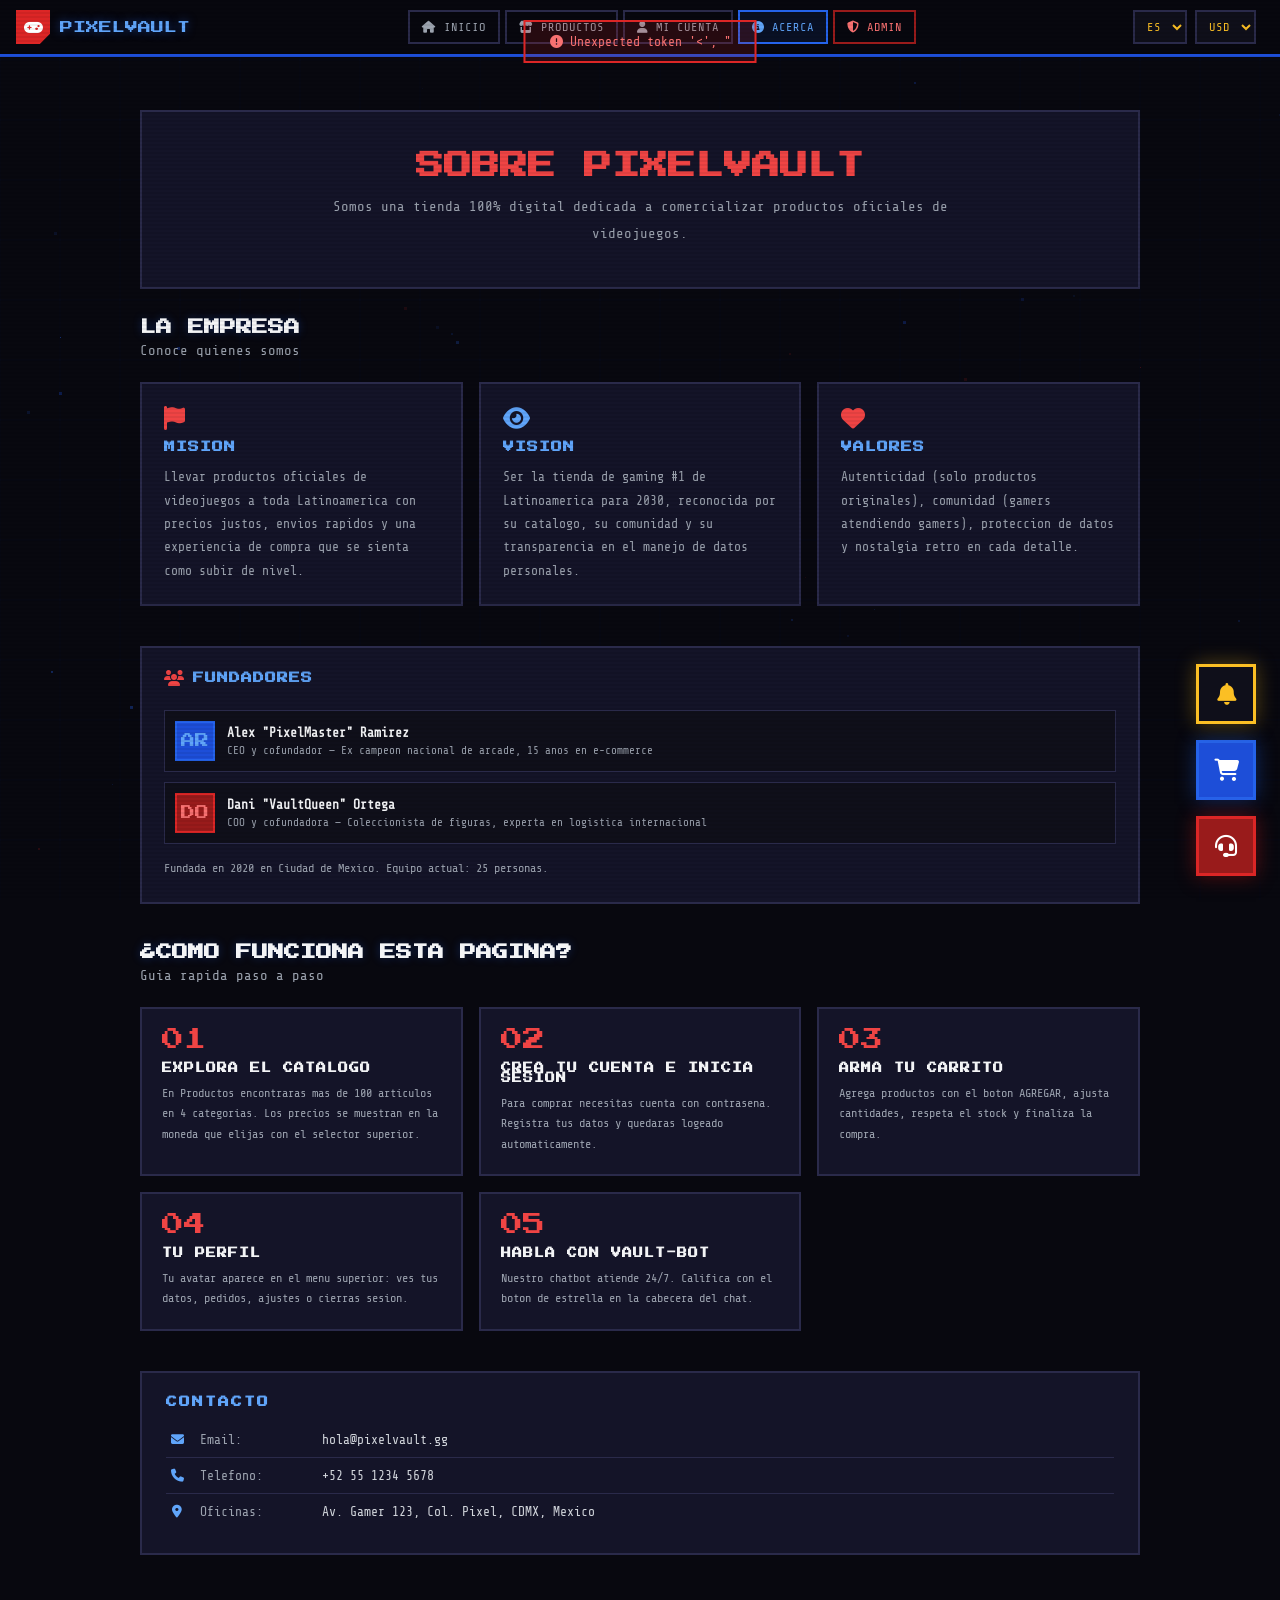
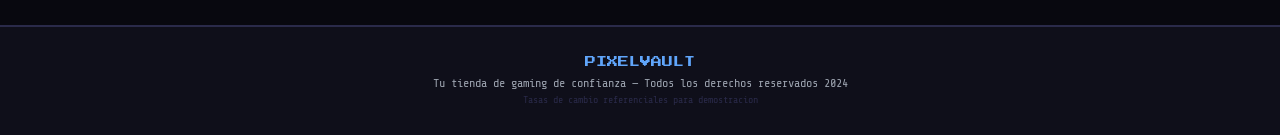
==== commit 2049ebff: "3 n8n implementation FULL" ====
--- a/views/about.html
+++ b/views/about.html
@@ -98,6 +98,22 @@
   <div class="cart-footer" id="cartFooter"></div>
 </div>
 
+<!-- NOTIFICACIONES (recordatorios de carrito) -->
+<div class="notif-toggle" id="notifToggle" role="button" tabindex="0" aria-label="Notificaciones">
+  <i class="fas fa-bell"></i>
+  <span class="notif-badge" id="notifBadge" style="display:none;">0</span>
+</div>
+<div class="notif-window" id="notifWindow" role="dialog">
+  <div class="notif-header">
+    <h4><i class="fas fa-bell"></i> <span data-i18n="notif_title">Notificaciones</span></h4>
+    <div style="display:flex;align-items:center;gap:6px;">
+      <button class="notif-mark-all" id="notifMarkAll" data-i18n="notif_mark_all">Marcar leidas</button>
+      <button class="chat-close" id="notifClose"><i class="fas fa-xmark"></i></button>
+    </div>
+  </div>
+  <div class="notif-body" id="notifBody"></div>
+</div>
+
 <!-- CHATBOT -->
 <button class="chat-toggle" id="chatToggle" aria-label="Abrir chat">
   <i class="fas fa-headset"></i>
@@ -142,6 +158,7 @@
 <script src="../assets/js/chat.js"></script>
 <script src="../assets/js/admin.js"></script>
 <script src="../assets/js/background.js"></script>
+<script src="../assets/js/notifications.js"></script>
 <script src="../assets/js/main.js"></script>
 </body>
 </html>
--- a/assets/css/styles.css
+++ b/assets/css/styles.css
@@ -238,12 +238,38 @@
 .cart-badge{position:absolute;top:-8px;right:-8px;background:var(--red);color:#fff;font-size:10px;min-width:22px;height:22px;display:flex;align-items:center;justify-content:center;font-family:'Press Start 2P',cursive;border:2px solid var(--red-g);padding:0 3px;}
 .cart-window{position:fixed;bottom:172px;right:24px;z-index:9999;width:400px;max-height:calc(100vh - 200px);background:var(--bg2);border:3px solid var(--blue-d);display:none;flex-direction:column;box-shadow:0 10px 50px rgba(0,0,0,.7),0 0 30px rgba(37,99,235,.15);}
 .cart-window.visible{display:flex;animation:chatSlideUp .3s ease;}
+body.has-notif .cart-window{bottom:248px;max-height:calc(100vh - 280px);}
 @keyframes chatSlideUp{from{opacity:0;transform:translateY(20px);}to{opacity:1;transform:translateY(0);}}
 .cart-header{background:var(--card);border-bottom:2px solid var(--blue-d);padding:12px 16px;display:flex;align-items:center;justify-content:space-between;flex-shrink:0;}
 .cart-header h4{font-size:11px;color:var(--blue-g);letter-spacing:1px;}
 .cart-header .items-count{font-size:10px;color:var(--txt-d);margin-left:8px;}
 .cart-body{flex:1;overflow-y:auto;min-height:120px;}
 .cart-footer{border-top:2px solid var(--border);background:var(--card);padding:14px;flex-shrink:0;}
+
+/* NOTIFICACIONES (campanita de recordatorios de carrito) */
+.notif-toggle{position:fixed;bottom:176px;right:24px;z-index:9999;width:60px;height:60px;background:var(--bg2);border:3px solid var(--gold);color:var(--gold);font-size:22px;cursor:pointer;display:flex;align-items:center;justify-content:center;transition:all .3s;box-shadow:0 0 20px rgba(251,191,36,.35),0 4px 15px rgba(0,0,0,.5);}
+.notif-toggle:hover{background:var(--gold);color:var(--bg);box-shadow:0 0 30px rgba(251,191,36,.6);transform:scale(1.08);}
+.notif-badge{position:absolute;top:-8px;right:-8px;background:var(--red);color:#fff;font-size:10px;min-width:22px;height:22px;display:flex;align-items:center;justify-content:center;font-family:'Press Start 2P',cursive;border:2px solid var(--red-g);padding:0 3px;animation:badgePulse 1.5s infinite;}
+.notif-toggle.ring{animation:notifRing .6s ease;}
+.notif-window{position:fixed;bottom:248px;right:24px;z-index:9999;width:380px;max-height:calc(100vh - 280px);background:var(--bg2);border:3px solid var(--gold);display:none;flex-direction:column;box-shadow:0 10px 50px rgba(0,0,0,.7),0 0 30px rgba(251,191,36,.15);}
+.notif-window.visible{display:flex;animation:chatSlideUp .3s ease;}
+.notif-header{background:var(--card);border-bottom:2px solid var(--gold);padding:12px 16px;display:flex;align-items:center;justify-content:space-between;gap:8px;flex-shrink:0;}
+.notif-header h4{font-size:10px;color:var(--gold);letter-spacing:1px;display:flex;align-items:center;gap:8px;}
+.notif-mark-all{background:transparent;border:2px solid var(--border);color:var(--txt-d);font-family:'Share Tech Mono',monospace;font-size:10px;padding:5px 8px;cursor:pointer;transition:all .2s;text-transform:uppercase;letter-spacing:1px;}
+.notif-mark-all:hover{border-color:var(--gold);color:var(--gold);}
+.notif-body{flex:1;overflow-y:auto;min-height:120px;}
+.notif-empty{padding:34px 20px;text-align:center;color:var(--txt-d);font-size:12px;}
+.notif-empty i{display:block;font-size:30px;color:var(--border);margin-bottom:12px;}
+.notif-item{display:flex;gap:10px;padding:12px 14px;border-bottom:1px solid var(--border);cursor:pointer;transition:background .2s;position:relative;}
+.notif-item:hover{background:rgba(251,191,36,.06);}
+.notif-item.unread{background:rgba(251,191,36,.05);}
+.notif-item.unread::before{content:'';position:absolute;left:0;top:0;bottom:0;width:3px;background:var(--gold);}
+.notif-item-icon{width:34px;height:34px;flex-shrink:0;display:flex;align-items:center;justify-content:center;background:var(--card2);border:2px solid var(--border);color:var(--gold);font-size:14px;}
+.notif-item-body{flex:1;min-width:0;}
+.notif-item-title{font-size:10px;color:var(--txt-l);font-family:'Press Start 2P',cursive;line-height:1.5;margin-bottom:5px;}
+.notif-item-msg{font-size:12px;color:var(--txt-d);line-height:1.4;}
+.notif-item-time{font-size:10px;color:var(--border);margin-top:5px;letter-spacing:1px;}
+@keyframes notifRing{0%,100%{transform:rotate(0);}20%{transform:rotate(18deg);}40%{transform:rotate(-16deg);}60%{transform:rotate(10deg);}80%{transform:rotate(-6deg);}}
 .cart-total-row{display:flex;justify-content:space-between;align-items:center;margin-bottom:12px;}
 .cart-total-row .ct-label{font-size:12px;color:var(--txt-d);text-transform:uppercase;letter-spacing:1px;}
 .cart-total-row .ct-val{font-family:'Press Start 2P',cursive;font-size:14px;color:var(--red-g);font-weight:bold;}
@@ -425,6 +451,7 @@
   .form-row{grid-template-columns:1fr;}
   .chat-window{width:calc(100vw - 48px);right:24px;height:480px;}
   .cart-window{width:calc(100vw - 40px);right:20px;}
+  .notif-window{width:calc(100vw - 40px);right:20px;}
   .dash-cards{grid-template-columns:1fr 1fr;}
   .steps-grid,.about-grid{grid-template-columns:1fr;}
   .nav-user-name{display:none;}
@@ -438,4 +465,7 @@
   .chat-toggle{bottom:16px;right:16px;width:52px;height:52px;font-size:20px;}
   .cart-toggle{bottom:84px;right:16px;width:52px;height:52px;font-size:20px;}
   .cart-window{bottom:150px;right:16px;}
+  body.has-notif .cart-window{bottom:216px;}
+  .notif-toggle{bottom:152px;right:16px;width:52px;height:52px;font-size:20px;}
+  .notif-window{bottom:216px;right:16px;width:calc(100vw - 32px);}
 }
